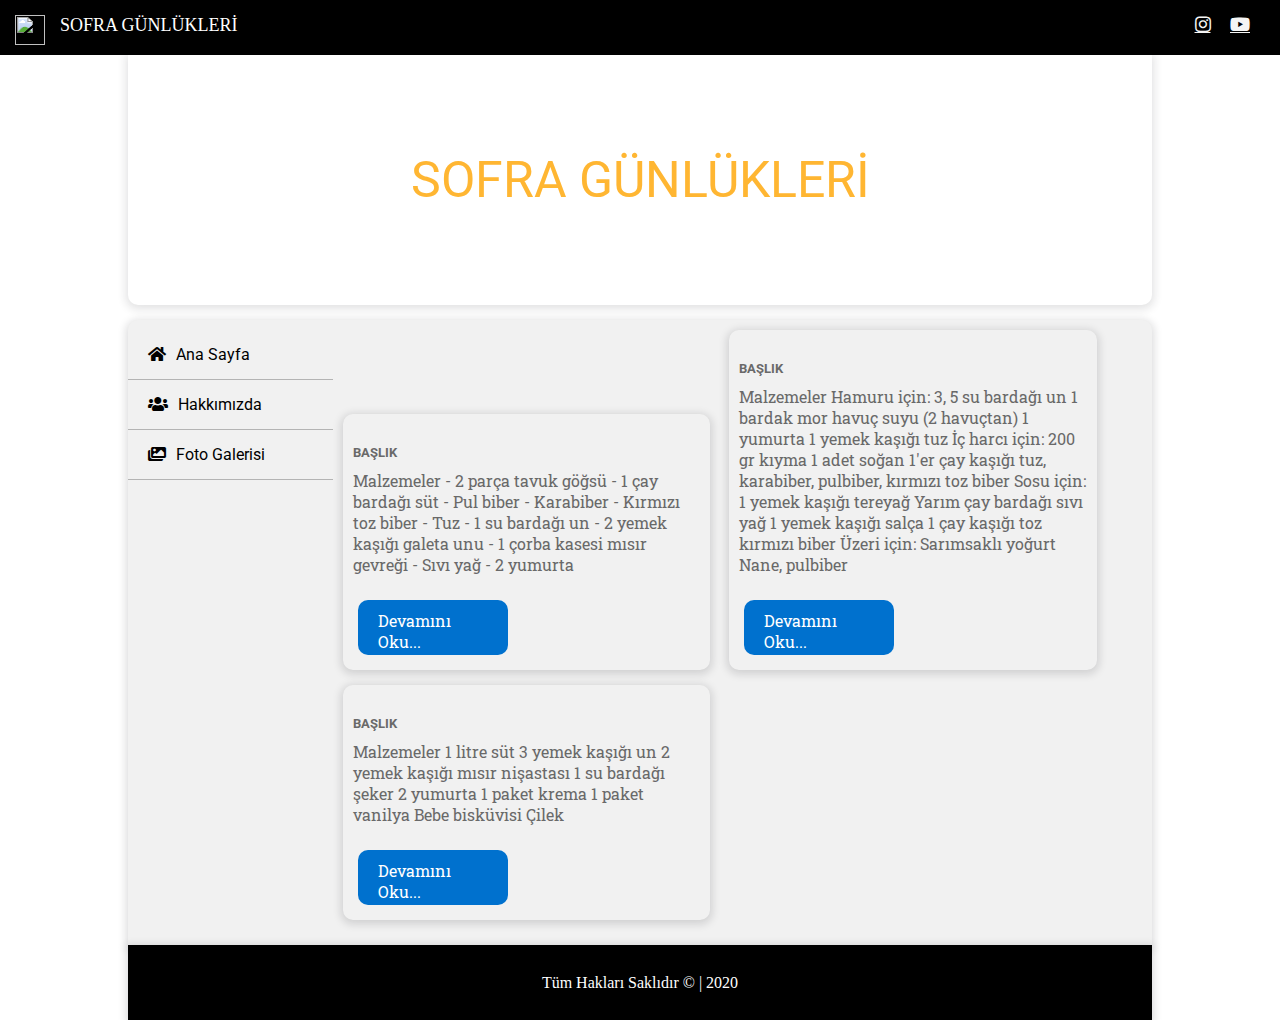
==== website/html/index.html @ aa102bae "Update index.html" ====
<!DOCTYPE html>
<html lang="en">
<head>
    <meta charset="UTF-8">
    <meta http-equiv="X-UA-Compatible" content="IE=edge">
    <meta name="viewport" content="width=, initial-scale=1.0">
    <title>Ana Sayfa</title>
    <link rel="stylesheet" href="app.css ">
    <link rel="stylesheet" href="https://cdnjs.cloudflare.com/ajax/libs/font-awesome/5.15.4/css/all.min.css" integrity="sha512-1ycn6IcaQQ40/MKBW2W4Rhis/DbILU74C1vSrLJxCq57o941Ym01SwNsOMqvEBFlcgUa6xLiPY/NS5R+E6ztJQ==" crossorigin="anonymous" referrerpolicy="no-referrer" />
</head>
<body>
    <div id="social">
        
      <img src="C:/Users/betül/Desktop/website/images/logo.png" alt="" id="logo"> 
        <font>SOFRA <span>GÜNLÜKLERİ</span></font>
      <!--  <a href="#" class="fas fa-search"></a> -->
        <a href="https://www.instagram.com/sofra_gunlukleri/" class="fab fa-instagram"></a>
        <a href="https://www.youtube.com/channel/UCqUiniQRlyB01MS2iH-NmvA/videos" class="fab fa-youtube"></a>
    </div>

    <div id="container">
        <header>
            
            <div id="centered">SOFRA GÜNLÜKLERİ</div>
        </header>
        <section>
            <nav>
               <ul>
                <li><a href="index.html" class="active"><i class="fas fa-home"></i>Ana Sayfa</a></li>
                <li><a href="hakkımızda.html"><i class="fas fa-users"></i>Hakkımızda</a></li>
                <li><a href="fotogalerisi.html"><i class="fas fa-images"></i>Foto Galerisi</a></li>
               </ul> 
            </nav>
            <main>
              <div class="icerik">
                  <img src="C:/Users/betül/Desktop/website/images/4.jpg" alt="" class="rsm">
                  <h5>BAŞLIK</h5>
                  <p class="icerikText">Malzemeler

                    - 2 parça tavuk göğsü
                    - 1 çay bardağı süt
                    - Pul biber
                    - Karabiber
                    - Kırmızı toz biber
                    - Tuz
                    - 1 su bardağı un
                    - 2 yemek kaşığı galeta unu
                    - 1 çorba kasesi mısır gevreği
                    - Sıvı yağ
                    - 2 yumurta
                    </p>
                    <a href="#" class="btnDevam">Devamını Oku...</a>
              </div>
              <div class="icerik">
                <img src="C:/Users/betül/Desktop/website/images/2.jpg" alt="" class="rsm">
                <h5>BAŞLIK</h5>
                <p class="icerikText"> 
                    Malzemeler
                    
                    Hamuru için:
                    3, 5 su bardağı un
                    1 bardak mor havuç suyu (2 havuçtan)
                    1 yumurta
                    1 yemek kaşığı tuz
                    
                    İç harcı için:
                    200 gr kıyma
                    1 adet soğan
                    1'er çay kaşığı tuz, karabiber, pulbiber, kırmızı toz biber
                    
                    Sosu için:
                    1 yemek kaşığı tereyağ
                    Yarım çay bardağı sıvı yağ
                    1 yemek kaşığı salça
                    1 çay kaşığı toz kırmızı biber
                    
                    Üzeri için:
                    Sarımsaklı yoğurt
                    Nane, pulbiber
                </p>
                  <a href="#" class="btnDevam">Devamını Oku...</a>
            </div>
            <div class="icerik">
                <img src="C:/Users/betül/Desktop/website/images/3.jpg" alt="" class="rsm">
                <h5>BAŞLIK</h5>
                <p class="icerikText">Malzemeler

                    1 litre süt
                    3 yemek kaşığı un
                    2 yemek kaşığı mısır nişastası
                    1 su bardağı şeker
                    2 yumurta 
                    1 paket krema
                    1 paket vanilya
                    Bebe bisküvisi
                    Çilek
                    </p>
                  <a href="#" class="btnDevam">Devamını Oku...</a>
            </div>
            </main>
        </section>
        <footer>Tüm Hakları Saklıdır &copy; | 2020</footer>
    </div>
</body>
</html>
---- website/html/app.css ----
@import url('https://fonts.googleapis.com/css2?family=Roboto:wght@500&display=swap');
@import url('https://fonts.googleapis.com/css2?family=Roboto+Slab&display=swap');



*{
    box-sizing: border-box;
}

body{

margin: 0; 
padding: 0;
background: url(gri_auto_x2.jpg) ;

}

#social{

    background-color: black;
    color: white;
    width: 100%;
    height: 55px;
    position: sticky; /*sayfa aşağı çekilince bar sabit kalır*/
    top: 0;/*yukarıdan sıfır pozisyonuna yapışmasını sağlar*/
    z-index: 1;
    font-size: 18px;
    text-align: right;/*yazıları ortalar*/
    padding: 15px;/*2 taraftan iç boşluk*/

}

#logo{
    float: left;
    height: 30px;
    width: 30px;
    margin-right:15px ;
    
}

font{
    float: left;
   

}

#social>a{

    margin-right: 15px;
    color: whitesmoke;


}


#social>a:hover{

    opacity: 0.8;


}

#container{
width: 80%;
margin: auto;
height: auto;

}

header{
    background-color: white;
    width: 100%;
    height: 250px;
    border-bottom-left-radius: 10px;
    border-bottom-right-radius: 10px;
    box-shadow: 0 2px 8px 2px rgba(20,23,28,.15);
    position: relative;
    color: orange;
    font-family: 'Roboto', sans-serif;;
    font-size: 50px;
    opacity: 0.8;
    margin-bottom: 5px;

}

#centered{
    position: absolute;
    top: 50%;
    left: 50%;
    transform: translate(-50%,-50%);
}

section{
    width: 100%;
    height: auto;
    background-color: #f1f1f1;
    border-top-left-radius: 10px;
    border-top-right-radius: 10px;
    box-shadow: 0 2px 8px 2px rgba(20,23,28,.15);
    margin-top: 15px;
    overflow: auto; /*nav'ı section'ın içine sıkıştırır*/
}

nav{
    width: 20%;
    float: left;
    margin-top: 10px;
    height: auto;
}

nav ul{
    width: auto;
    height: 100%;
    margin: 0;
    padding: 0;
    font-family: 'Roboto', sans-serif;;
}

nav li{
    list-style-type: none;
}

nav li a{
    height: 50px;
    line-height: 50px;
    text-decoration: none;
    color: black;
    border-bottom: 1px solid #b4b4b4;
    padding-left: 20px;
    display: block;
}

nav li a:hover{
    color: white;
    background-color: #adadad;

}

i{
    margin-right: 10px;
}

main{
    float: left;
    height: auto;
    width: 80%;
    padding: 10px;

}

.icerik{
    width: 46%;
    height: auto;
    display: inline-block;
    margin-right: 15px;
    border-radius: 10px;
    box-shadow: 0 2px 8px 2px rgba(20,23,28,.15);
    margin-bottom: 15px;
    font-family: 'Roboto Slab', serif;  


}

.rsm{
    width: 100%;
    border-top-left-radius: 10px;
    border-top-right-radius: 10px;
    transition: opacity 0.8s;

}

.rsm:hover{
    opacity: 0.6;
}
h5{
    margin: 10px;
    color: dimgray;
    font-family: 'Roboto', sans-serif;;
}


.icerikText{
    margin: 10px;
    color: dimgray;

}

.btnDevam:link{
    display: inline-block;
    height: 55px;
    width: 150px;
    padding: 10px 20px;
    background-color: #0071ce;
    color: white;
    text-decoration: none;
    margin: 15px;
    border-radius: 10px;

}

.btnDevam:hover{
    opacity: 0.8;
}

footer{
    width: 100%;
    height: 75px;
    background-color: black;
    color: white;
    line-height: 75px;
    text-align: center;
    box-shadow: 0 2px 8px 2px rgba(20,23,28,.15);
}

h1{
    text-align: center;
    background-color: black;
    color: white;
    height: 50px;
    line-height: 50px;
    margin: 0 10px;
    border-radius: 10px;
    box-shadow: 0 2px 8px 2px rgba(20,23,28,.15);
   
}

#hakkimizdaRSM{
    width: 300px;
    height: 300px;
    float: left;
    margin: 25px;
    margin-bottom: 10px;
    transition: opacity 0.8s;
}


#hakkimizdaRSM:hover{
    opacity: 0.6;
}

.hakYazi{
    margin: 15px;
    font-size: 15px;
    font-family: 'Roboto Slab', serif;
    text-indent: 40px;
    color: #494949;
}

.galResim{
    width: 22%;
    height: 200px;
    border-radius: 5px;
    opacity: 0.9 ;
    box-shadow: 0 2px 8px 2px rgba(20,23,28,.15);
    margin: 10px;
    transition: all 0.6s;
    object-fit: cover;/*resmin oranını korur*/
}

.galResim:hover{
    opacity: 1;
    border: 5px solid white;
    cursor: pointer;/*oktan ele döner*/

}

.link:link{
    text-decoration: none;

}

h3{
    font-family: 'Roboto', sans-serif;;
}
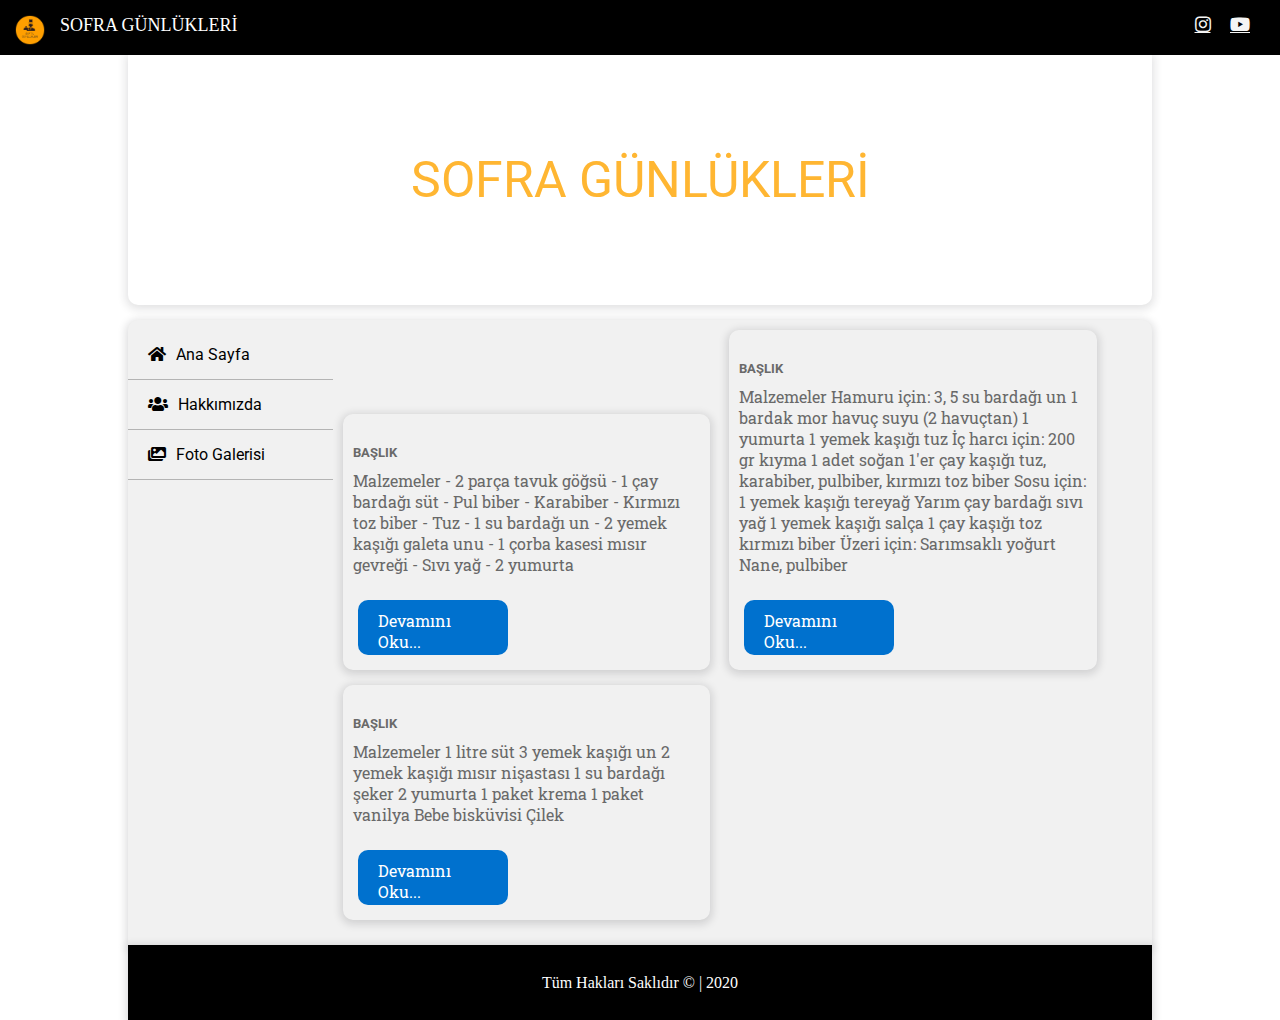
==== commit 006671d7: "Update index.html" ====
--- a/website/html/index.html
+++ b/website/html/index.html
@@ -11,7 +11,7 @@
 <body>
     <div id="social">
         
-      <img src="C:/Users/betül/Desktop/website/images/logo.png" alt="" id="logo"> 
+      <img src="images/logo.png" alt="" id="logo"> 
         <font>SOFRA <span>GÜNLÜKLERİ</span></font>
       <!--  <a href="#" class="fas fa-search"></a> -->
         <a href="https://www.instagram.com/sofra_gunlukleri/" class="fab fa-instagram"></a>
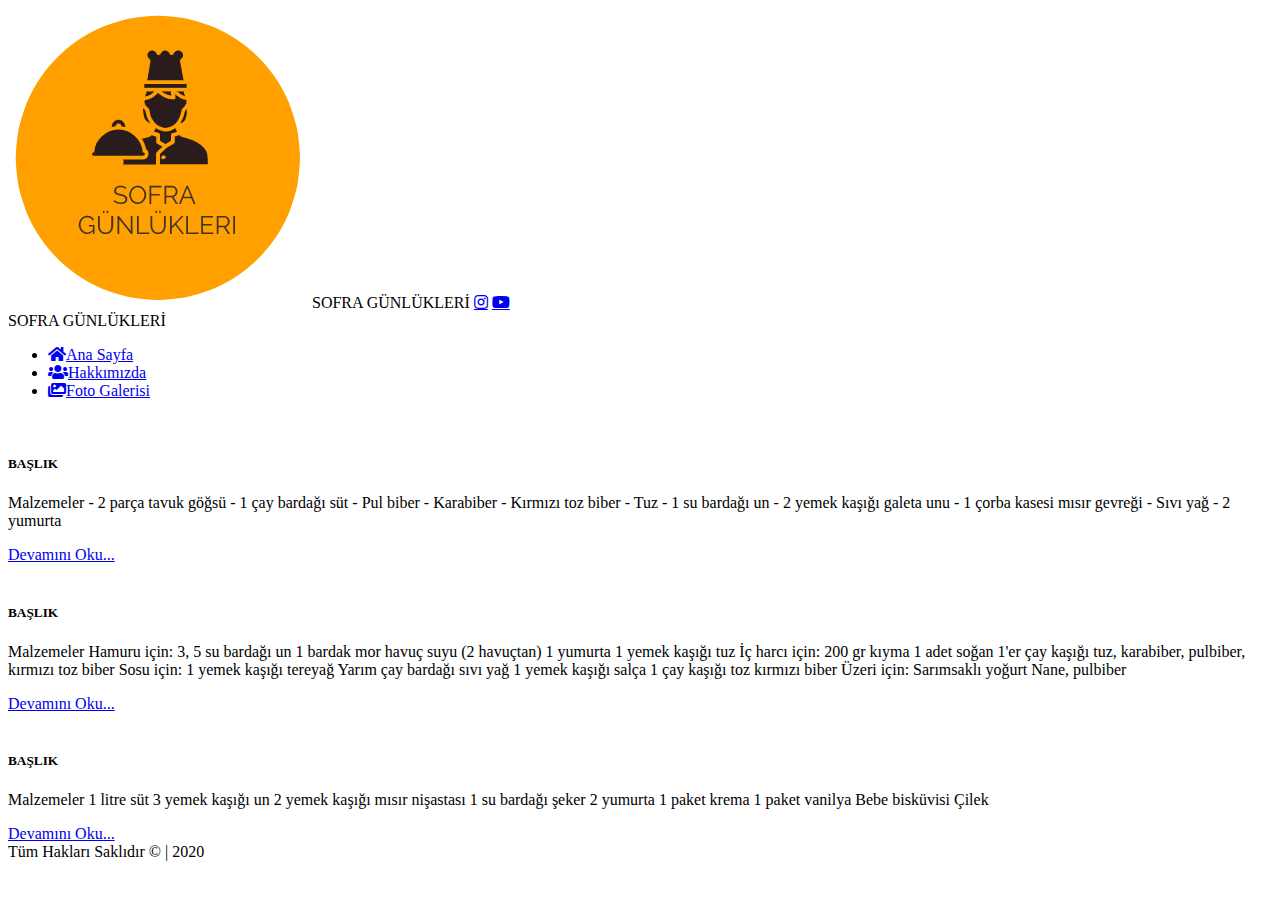
==== commit d98765be: "Update index.html" ====
--- a/website/html/index.html
+++ b/website/html/index.html
@@ -5,7 +5,7 @@
     <meta http-equiv="X-UA-Compatible" content="IE=edge">
     <meta name="viewport" content="width=, initial-scale=1.0">
     <title>Ana Sayfa</title>
-    <link rel="stylesheet" href="app.css ">
+    <link rel="stylesheet" href="https://github.com/betlpolat/-Web-Sitesi/tree/main/website/css ">
     <link rel="stylesheet" href="https://cdnjs.cloudflare.com/ajax/libs/font-awesome/5.15.4/css/all.min.css" integrity="sha512-1ycn6IcaQQ40/MKBW2W4Rhis/DbILU74C1vSrLJxCq57o941Ym01SwNsOMqvEBFlcgUa6xLiPY/NS5R+E6ztJQ==" crossorigin="anonymous" referrerpolicy="no-referrer" />
 </head>
 <body>
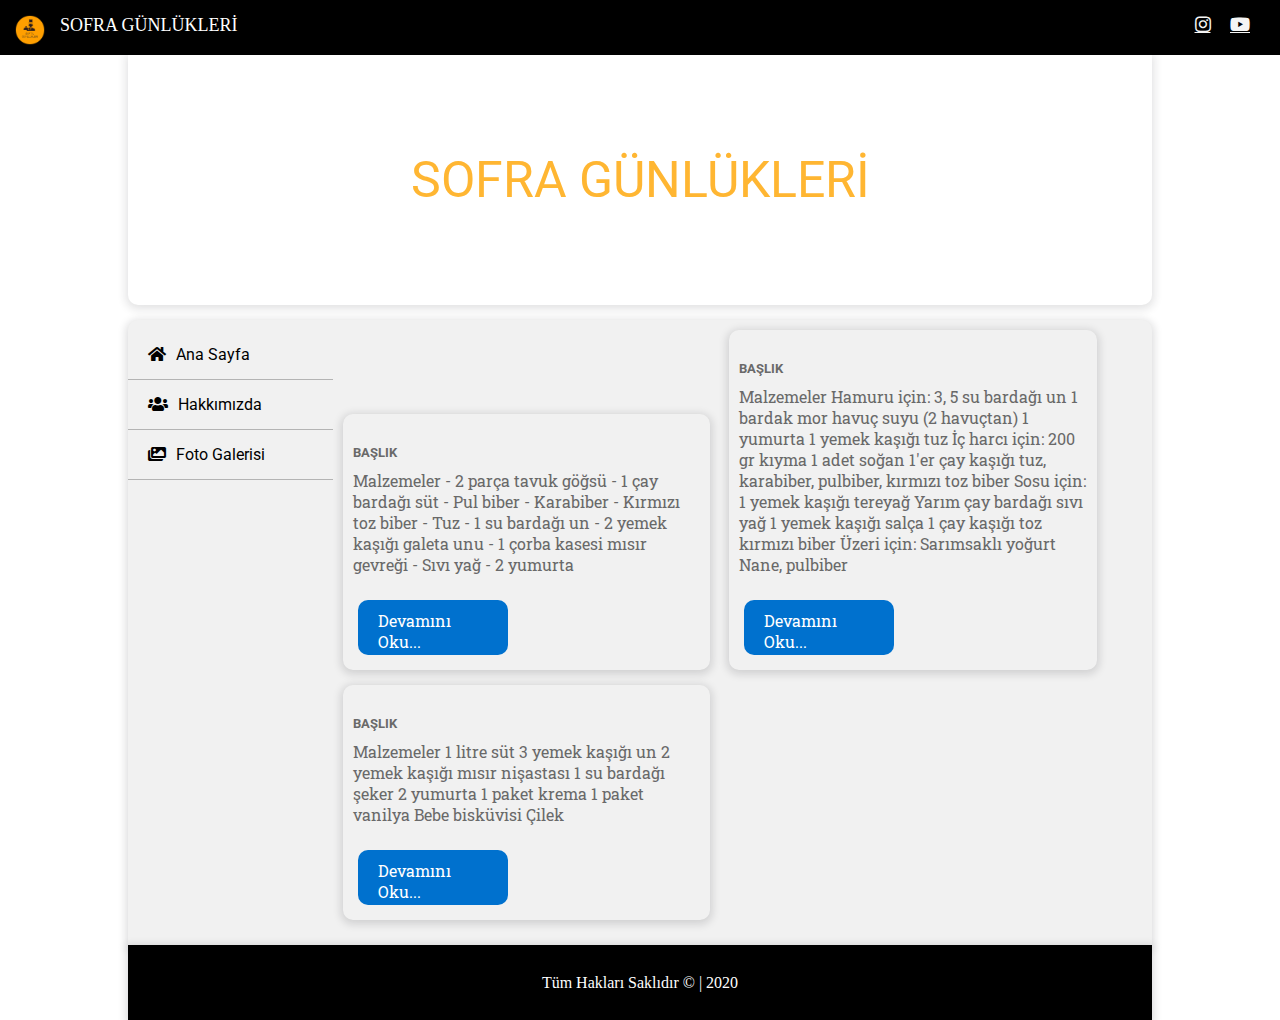
==== commit ef768a46: "Update index.html" ====
--- a/website/html/index.html
+++ b/website/html/index.html
@@ -5,7 +5,7 @@
     <meta http-equiv="X-UA-Compatible" content="IE=edge">
     <meta name="viewport" content="width=, initial-scale=1.0">
     <title>Ana Sayfa</title>
-    <link rel="stylesheet" href="https://github.com/betlpolat/-Web-Sitesi/tree/main/website/css ">
+    <link rel="stylesheet" href="app.css ">
     <link rel="stylesheet" href="https://cdnjs.cloudflare.com/ajax/libs/font-awesome/5.15.4/css/all.min.css" integrity="sha512-1ycn6IcaQQ40/MKBW2W4Rhis/DbILU74C1vSrLJxCq57o941Ym01SwNsOMqvEBFlcgUa6xLiPY/NS5R+E6ztJQ==" crossorigin="anonymous" referrerpolicy="no-referrer" />
 </head>
 <body>
--- a/website/html/app.css
+++ b/website/html/app.css
@@ -0,0 +1,274 @@
+@import url('https://fonts.googleapis.com/css2?family=Roboto:wght@500&display=swap');
+@import url('https://fonts.googleapis.com/css2?family=Roboto+Slab&display=swap');
+
+
+
+*{
+    box-sizing: border-box;
+}
+
+body{
+
+margin: 0; 
+padding: 0;
+background: url(gri_auto_x2.jpg) ;
+
+}
+
+#social{
+
+    background-color: black;
+    color: white;
+    width: 100%;
+    height: 55px;
+    position: sticky; /*sayfa aşağı çekilince bar sabit kalır*/
+    top: 0;/*yukarıdan sıfır pozisyonuna yapışmasını sağlar*/
+    z-index: 1;
+    font-size: 18px;
+    text-align: right;/*yazıları ortalar*/
+    padding: 15px;/*2 taraftan iç boşluk*/
+
+}
+
+#logo{
+    float: left;
+    height: 30px;
+    width: 30px;
+    margin-right:15px ;
+    
+}
+
+font{
+    float: left;
+   
+
+}
+
+#social>a{
+
+    margin-right: 15px;
+    color: whitesmoke;
+
+
+}
+
+
+#social>a:hover{
+
+    opacity: 0.8;
+
+
+}
+
+#container{
+width: 80%;
+margin: auto;
+height: auto;
+
+}
+
+header{
+    background-color: white;
+    width: 100%;
+    height: 250px;
+    border-bottom-left-radius: 10px;
+    border-bottom-right-radius: 10px;
+    box-shadow: 0 2px 8px 2px rgba(20,23,28,.15);
+    position: relative;
+    color: orange;
+    font-family: 'Roboto', sans-serif;;
+    font-size: 50px;
+    opacity: 0.8;
+    margin-bottom: 5px;
+
+}
+
+#centered{
+    position: absolute;
+    top: 50%;
+    left: 50%;
+    transform: translate(-50%,-50%);
+}
+
+section{
+    width: 100%;
+    height: auto;
+    background-color: #f1f1f1;
+    border-top-left-radius: 10px;
+    border-top-right-radius: 10px;
+    box-shadow: 0 2px 8px 2px rgba(20,23,28,.15);
+    margin-top: 15px;
+    overflow: auto; /*nav'ı section'ın içine sıkıştırır*/
+}
+
+nav{
+    width: 20%;
+    float: left;
+    margin-top: 10px;
+    height: auto;
+}
+
+nav ul{
+    width: auto;
+    height: 100%;
+    margin: 0;
+    padding: 0;
+    font-family: 'Roboto', sans-serif;;
+}
+
+nav li{
+    list-style-type: none;
+}
+
+nav li a{
+    height: 50px;
+    line-height: 50px;
+    text-decoration: none;
+    color: black;
+    border-bottom: 1px solid #b4b4b4;
+    padding-left: 20px;
+    display: block;
+}
+
+nav li a:hover{
+    color: white;
+    background-color: #adadad;
+
+}
+
+i{
+    margin-right: 10px;
+}
+
+main{
+    float: left;
+    height: auto;
+    width: 80%;
+    padding: 10px;
+
+}
+
+.icerik{
+    width: 46%;
+    height: auto;
+    display: inline-block;
+    margin-right: 15px;
+    border-radius: 10px;
+    box-shadow: 0 2px 8px 2px rgba(20,23,28,.15);
+    margin-bottom: 15px;
+    font-family: 'Roboto Slab', serif;  
+
+
+}
+
+.rsm{
+    width: 100%;
+    border-top-left-radius: 10px;
+    border-top-right-radius: 10px;
+    transition: opacity 0.8s;
+
+}
+
+.rsm:hover{
+    opacity: 0.6;
+}
+h5{
+    margin: 10px;
+    color: dimgray;
+    font-family: 'Roboto', sans-serif;;
+}
+
+
+.icerikText{
+    margin: 10px;
+    color: dimgray;
+
+}
+
+.btnDevam:link{
+    display: inline-block;
+    height: 55px;
+    width: 150px;
+    padding: 10px 20px;
+    background-color: #0071ce;
+    color: white;
+    text-decoration: none;
+    margin: 15px;
+    border-radius: 10px;
+
+}
+
+.btnDevam:hover{
+    opacity: 0.8;
+}
+
+footer{
+    width: 100%;
+    height: 75px;
+    background-color: black;
+    color: white;
+    line-height: 75px;
+    text-align: center;
+    box-shadow: 0 2px 8px 2px rgba(20,23,28,.15);
+}
+
+h1{
+    text-align: center;
+    background-color: black;
+    color: white;
+    height: 50px;
+    line-height: 50px;
+    margin: 0 10px;
+    border-radius: 10px;
+    box-shadow: 0 2px 8px 2px rgba(20,23,28,.15);
+   
+}
+
+#hakkimizdaRSM{
+    width: 300px;
+    height: 300px;
+    float: left;
+    margin: 25px;
+    margin-bottom: 10px;
+    transition: opacity 0.8s;
+}
+
+
+#hakkimizdaRSM:hover{
+    opacity: 0.6;
+}
+
+.hakYazi{
+    margin: 15px;
+    font-size: 15px;
+    font-family: 'Roboto Slab', serif;
+    text-indent: 40px;
+    color: #494949;
+}
+
+.galResim{
+    width: 22%;
+    height: 200px;
+    border-radius: 5px;
+    opacity: 0.9 ;
+    box-shadow: 0 2px 8px 2px rgba(20,23,28,.15);
+    margin: 10px;
+    transition: all 0.6s;
+    object-fit: cover;/*resmin oranını korur*/
+}
+
+.galResim:hover{
+    opacity: 1;
+    border: 5px solid white;
+    cursor: pointer;/*oktan ele döner*/
+
+}
+
+.link:link{
+    text-decoration: none;
+
+}
+
+h3{
+    font-family: 'Roboto', sans-serif;;
+}
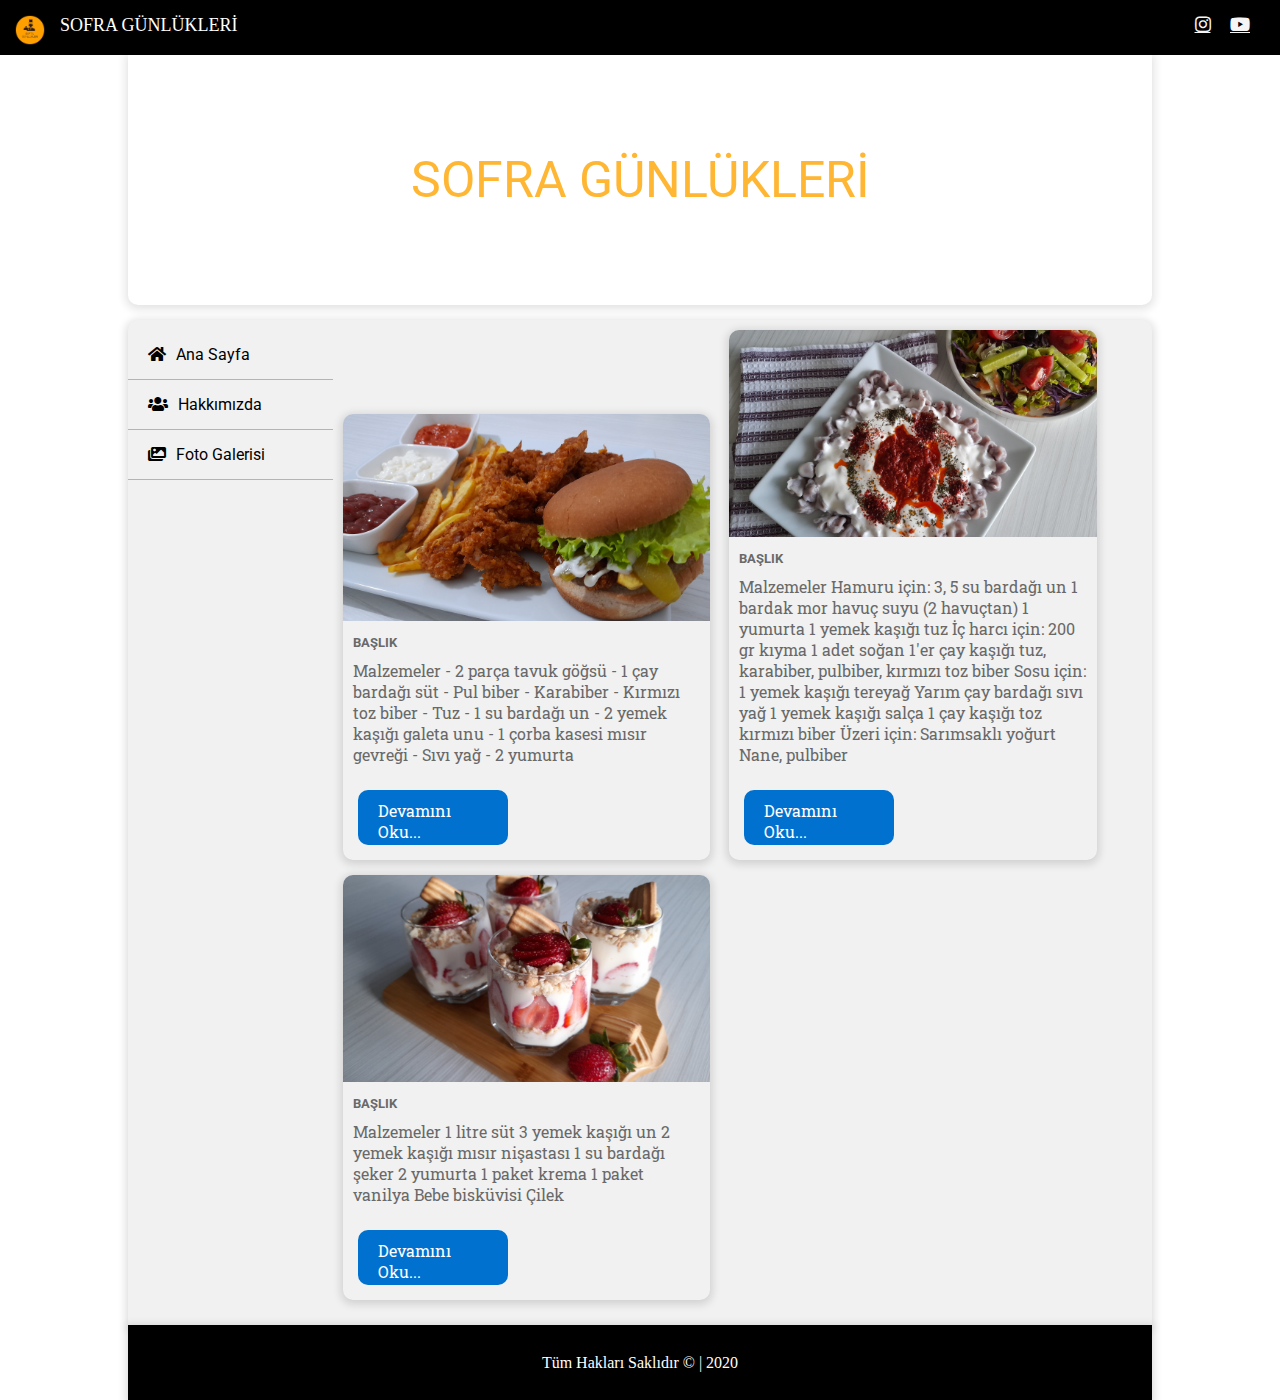
==== commit c655cdc5: "Update index.html" ====
--- a/website/html/index.html
+++ b/website/html/index.html
@@ -5,7 +5,7 @@
     <meta http-equiv="X-UA-Compatible" content="IE=edge">
     <meta name="viewport" content="width=, initial-scale=1.0">
     <title>Ana Sayfa</title>
-    <link rel="stylesheet" href="app.css ">
+    <link rel="stylesheet" href="css/app.css ">
     <link rel="stylesheet" href="https://cdnjs.cloudflare.com/ajax/libs/font-awesome/5.15.4/css/all.min.css" integrity="sha512-1ycn6IcaQQ40/MKBW2W4Rhis/DbILU74C1vSrLJxCq57o941Ym01SwNsOMqvEBFlcgUa6xLiPY/NS5R+E6ztJQ==" crossorigin="anonymous" referrerpolicy="no-referrer" />
 </head>
 <body>
@@ -33,7 +33,7 @@
             </nav>
             <main>
               <div class="icerik">
-                  <img src="C:/Users/betül/Desktop/website/images/4.jpg" alt="" class="rsm">
+                  <img src="images/4.jpg" alt="" class="rsm">
                   <h5>BAŞLIK</h5>
                   <p class="icerikText">Malzemeler
 
@@ -52,7 +52,7 @@
                     <a href="#" class="btnDevam">Devamını Oku...</a>
               </div>
               <div class="icerik">
-                <img src="C:/Users/betül/Desktop/website/images/2.jpg" alt="" class="rsm">
+                <img src="images/2.jpg" alt="" class="rsm">
                 <h5>BAŞLIK</h5>
                 <p class="icerikText"> 
                     Malzemeler
@@ -81,7 +81,7 @@
                   <a href="#" class="btnDevam">Devamını Oku...</a>
             </div>
             <div class="icerik">
-                <img src="C:/Users/betül/Desktop/website/images/3.jpg" alt="" class="rsm">
+                <img src="images/3.jpg" alt="" class="rsm">
                 <h5>BAŞLIK</h5>
                 <p class="icerikText">Malzemeler
 
--- a/website/html/css/app.css
+++ b/website/html/css/app.css
@@ -0,0 +1,274 @@
+@import url('https://fonts.googleapis.com/css2?family=Roboto:wght@500&display=swap');
+@import url('https://fonts.googleapis.com/css2?family=Roboto+Slab&display=swap');
+
+
+
+*{
+    box-sizing: border-box;
+}
+
+body{
+
+margin: 0; 
+padding: 0;
+background: url(gri_auto_x2.jpg) ;
+
+}
+
+#social{
+
+    background-color: black;
+    color: white;
+    width: 100%;
+    height: 55px;
+    position: sticky; /*sayfa aşağı çekilince bar sabit kalır*/
+    top: 0;/*yukarıdan sıfır pozisyonuna yapışmasını sağlar*/
+    z-index: 1;
+    font-size: 18px;
+    text-align: right;/*yazıları ortalar*/
+    padding: 15px;/*2 taraftan iç boşluk*/
+
+}
+
+#logo{
+    float: left;
+    height: 30px;
+    width: 30px;
+    margin-right:15px ;
+    
+}
+
+font{
+    float: left;
+   
+
+}
+
+#social>a{
+
+    margin-right: 15px;
+    color: whitesmoke;
+
+
+}
+
+
+#social>a:hover{
+
+    opacity: 0.8;
+
+
+}
+
+#container{
+width: 80%;
+margin: auto;
+height: auto;
+
+}
+
+header{
+    background-color: white;
+    width: 100%;
+    height: 250px;
+    border-bottom-left-radius: 10px;
+    border-bottom-right-radius: 10px;
+    box-shadow: 0 2px 8px 2px rgba(20,23,28,.15);
+    position: relative;
+    color: orange;
+    font-family: 'Roboto', sans-serif;;
+    font-size: 50px;
+    opacity: 0.8;
+    margin-bottom: 5px;
+
+}
+
+#centered{
+    position: absolute;
+    top: 50%;
+    left: 50%;
+    transform: translate(-50%,-50%);
+}
+
+section{
+    width: 100%;
+    height: auto;
+    background-color: #f1f1f1;
+    border-top-left-radius: 10px;
+    border-top-right-radius: 10px;
+    box-shadow: 0 2px 8px 2px rgba(20,23,28,.15);
+    margin-top: 15px;
+    overflow: auto; /*nav'ı section'ın içine sıkıştırır*/
+}
+
+nav{
+    width: 20%;
+    float: left;
+    margin-top: 10px;
+    height: auto;
+}
+
+nav ul{
+    width: auto;
+    height: 100%;
+    margin: 0;
+    padding: 0;
+    font-family: 'Roboto', sans-serif;;
+}
+
+nav li{
+    list-style-type: none;
+}
+
+nav li a{
+    height: 50px;
+    line-height: 50px;
+    text-decoration: none;
+    color: black;
+    border-bottom: 1px solid #b4b4b4;
+    padding-left: 20px;
+    display: block;
+}
+
+nav li a:hover{
+    color: white;
+    background-color: #adadad;
+
+}
+
+i{
+    margin-right: 10px;
+}
+
+main{
+    float: left;
+    height: auto;
+    width: 80%;
+    padding: 10px;
+
+}
+
+.icerik{
+    width: 46%;
+    height: auto;
+    display: inline-block;
+    margin-right: 15px;
+    border-radius: 10px;
+    box-shadow: 0 2px 8px 2px rgba(20,23,28,.15);
+    margin-bottom: 15px;
+    font-family: 'Roboto Slab', serif;  
+
+
+}
+
+.rsm{
+    width: 100%;
+    border-top-left-radius: 10px;
+    border-top-right-radius: 10px;
+    transition: opacity 0.8s;
+
+}
+
+.rsm:hover{
+    opacity: 0.6;
+}
+h5{
+    margin: 10px;
+    color: dimgray;
+    font-family: 'Roboto', sans-serif;;
+}
+
+
+.icerikText{
+    margin: 10px;
+    color: dimgray;
+
+}
+
+.btnDevam:link{
+    display: inline-block;
+    height: 55px;
+    width: 150px;
+    padding: 10px 20px;
+    background-color: #0071ce;
+    color: white;
+    text-decoration: none;
+    margin: 15px;
+    border-radius: 10px;
+
+}
+
+.btnDevam:hover{
+    opacity: 0.8;
+}
+
+footer{
+    width: 100%;
+    height: 75px;
+    background-color: black;
+    color: white;
+    line-height: 75px;
+    text-align: center;
+    box-shadow: 0 2px 8px 2px rgba(20,23,28,.15);
+}
+
+h1{
+    text-align: center;
+    background-color: black;
+    color: white;
+    height: 50px;
+    line-height: 50px;
+    margin: 0 10px;
+    border-radius: 10px;
+    box-shadow: 0 2px 8px 2px rgba(20,23,28,.15);
+   
+}
+
+#hakkimizdaRSM{
+    width: 300px;
+    height: 300px;
+    float: left;
+    margin: 25px;
+    margin-bottom: 10px;
+    transition: opacity 0.8s;
+}
+
+
+#hakkimizdaRSM:hover{
+    opacity: 0.6;
+}
+
+.hakYazi{
+    margin: 15px;
+    font-size: 15px;
+    font-family: 'Roboto Slab', serif;
+    text-indent: 40px;
+    color: #494949;
+}
+
+.galResim{
+    width: 22%;
+    height: 200px;
+    border-radius: 5px;
+    opacity: 0.9 ;
+    box-shadow: 0 2px 8px 2px rgba(20,23,28,.15);
+    margin: 10px;
+    transition: all 0.6s;
+    object-fit: cover;/*resmin oranını korur*/
+}
+
+.galResim:hover{
+    opacity: 1;
+    border: 5px solid white;
+    cursor: pointer;/*oktan ele döner*/
+
+}
+
+.link:link{
+    text-decoration: none;
+
+}
+
+h3{
+    font-family: 'Roboto', sans-serif;;
+}
